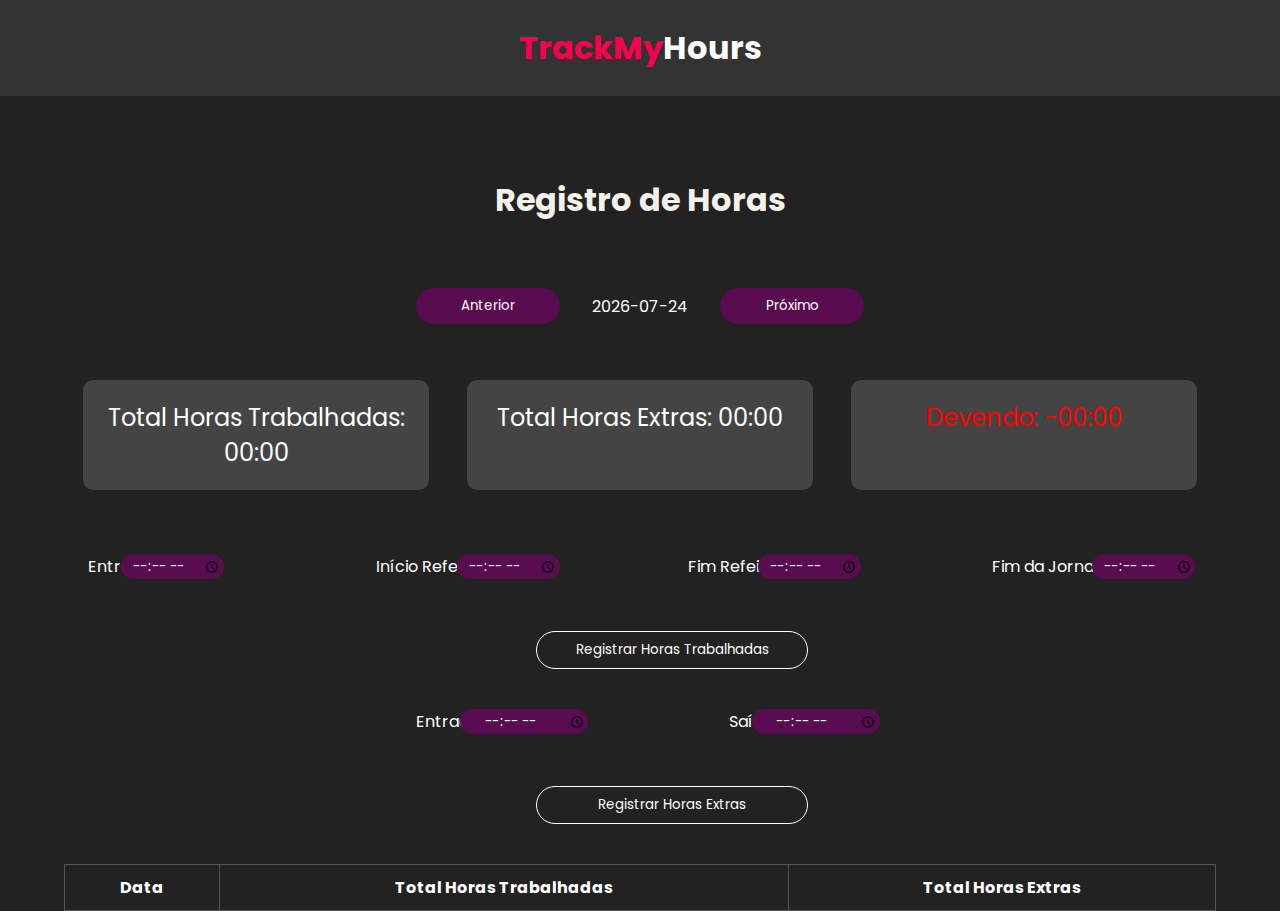
==== pagina.html @ 93a4c467 "Meu Site" ====
<!DOCTYPE html>
<html lang="pt-BR">
<head>
    <meta charset="UTF-8">
    <meta name="viewport" content="width=device-width, initial-scale=1.0">  <!-- Coloque aqui -->
    <link rel="preconnect" href="https://fonts.googleapis.com">
    <link rel="preconnect" href="https://fonts.gstatic.com" crossorigin>
    <link href="https://fonts.googleapis.com/css2?family=Poppins:ital,wght@0,100;0,200;0,300;0,400;0,500;0,600;0,700;0,800;0,900;1,100;1,200;1,300;1,400;1,500;1,600;1,700;1,800;1,900&display=swap" rel="stylesheet">
    <title>Pagina Inicial</title>
    <link rel="stylesheet" href="./pagina.css">
</head>

<body>
    <header>
        <h1>TrackMy<span>Hours</span></h1>
    </header>

    <div class="nome-site">
        <h3>Registro de Horas</h3>
    </div>

    <div class="container">
        <div class="data-navegacao">
            <button class="button-header" id="anterior" onclick="alterarData(-1)">Anterior</button>
            <span class="data-heder" id="data-atual"></span>
            <button class="button-header" id="proximo" onclick="alterarData(1)">Próximo</button>
        </div>

        <div id="totais">
            <div id="totalHorasTrabalhadas">Total Horas Trabalhadas:<br>00:00</div>
            <div id="totalHorasExtras">Total Horas Extras:<br>00:00</div>
            <div id="Devendo">Devendo:<br>00:00</div>
        </div>

        <div id="registroHoras">
            <label class="texto-div1" for="entrada">Entrada:</label>
            <input class="put-div1" type="time" id="entrada">
            
            <label class="texto-div2" for="refeicaoInicio">Início Refeição:</label>
            <input class="put-div2" type="time" id="refeicaoInicio">

            <label class="texto-div3" for="refeicaoFim">Fim Refeição:</label>
            <input class="put-div3" type="time" id="refeicaoFim">

            <label class="texto-div4" for="fimJornada">Fim da Jornada:</label>
            <input class="put-div4" type="time" id="fimJornada">
        </div>

        <button class="button-registro" onclick="calcularHoras()">Registrar Horas Trabalhadas</button>

        <div id="registroHorasExtras">
            <label class="texto-div5" for="entradaExtra">Entrada Extra:</label>
            <input class="put-div5" type="time" id="entradaExtra">

            <label class="texto-div6" for="saidaExtra">Saída Extra:</label>
            <input class="put-div6" type="time" id="saidaExtra">
        </div>

        <button class="button-registro" onclick="calcularHorasExtras()">Registrar Horas Extras</button>

        <div id="registroTabela">
            <table>
                <thead>
                    <tr>
                        <th>Data</th>
                        <th>Total Horas Trabalhadas</th>
                        <th>Total Horas Extras</th>
                    </tr>
                </thead>
                <tbody id="tabelaRegistros"></tbody>
            </table>
        </div>
    </div>

    <script src="./pagina.js"></script>
</body>
</html>
---- pagina.css ----
* {
    margin: 0;
    padding: 0;
    box-sizing: border-box;
    font-family: "Poppins", sans-serif;
}

body {
    font-family: Arial, sans-serif;
    background-color: #222;
    color: #fff;
}

.nome-site {
	display: flex;
	justify-content: center;
	align-items: center;
    margin: 0 0 4rem 0;
}

h3 {
	color: #f4f0ea;
	font-size: 2rem;
}

header {
    text-align: center;
    padding: 1.5rem;
    background-color: #333;
    color: #f9004d;
    margin-bottom: 5rem;
}

header span {
    color: #ffffff;
}

.container {
    width: 90%;
    margin: 0 auto;
}

.data-navegacao {
    display: flex;
    justify-content: center;
    margin-bottom: 3.5rem;
    align-items: center;
}

.button-header {
    background-color: rgb(89, 12, 80);
    color: #ffffff;
    border: none;
    padding: 0.5rem 0.5rem;
    width: 9rem;
    cursor: pointer;
    border-radius: 2rem;
}

.button-header:hover {
    background-color: rgb(149, 48, 137);
}

.data-heder {
    margin:0 2rem;
}

#totais {
    display: flex;
    justify-content: space-around;
    margin: 20px 0;
    text-align: center;
    margin-bottom: 4rem;
}

#totais div {
    background-color: #444;
    padding: 20px;
    border-radius: 10px;
    text-align: center;
    font-size: 1.5em;
    width: 30%;
}

#registroHoras, #registroHorasExtras {
    display: flex;
    justify-content: space-between;
    margin: 20px 0px;
    margin-bottom: 2rem;
}

#registroHoras label, #registroHorasExtras label {
    flex-basis: 20%;
}

.texto-div1 {
    position: relative;
    left: 1.5rem;
}

.texto-div2 {
    position: relative;
    left: 1.5rem;
}

.texto-div3 {
    position: relative;
    left: 3rem;
}

.texto-div4 {
    position: relative;
    left: 4rem;
}

.put-div1 {
    position: relative;
    right: 8rem;
    width: 8rem;
    border-radius: 5rem;
    padding: 0.1rem 0.1rem;
    border: none;
    text-align: center;
    background-color: rgb(89, 12, 80);
    color: #ffffff;

}

.put-div2 {
    position: relative;
    right: 5rem;
    width: 8rem;
    border-radius: 5rem;
    padding: 0.1rem 0.1rem;
    border: none;
    text-align: center;
    background-color: rgb(89, 12, 80);
    color: #ffffff;
}

.put-div3 {
    position: relative;
    right: 4.2rem;
    width: 8rem;
    border-radius: 5rem;
    padding: 0.1rem 0.1rem;
    border: none;
    text-align: center;
    background-color: rgb(89, 12, 80);
    color: #ffffff;
}

.put-div4 {
    position: relative;
    right: 1.3rem;
    width: 8rem;
    border-radius: 5rem;
    padding: 0.1rem 0.1rem;
    border: none;
    text-align: center;
    background-color: rgb(89, 12, 80);
    color: #ffffff;
}

.button-registro {
    margin-left: 41%;
    cursor: pointer;
    margin-top: 20px;
    margin-bottom: 20px;
    border: 0.1rem solid #ffffff;
    border-radius: 2rem;
    padding: 0.5rem 0.5rem;
    background-color: transparent;
    color: #ffffff;
    width: 17rem;
}

.button-registro:hover {
    background-color: #444444;
}

.texto-div5 {
    position: relative;
    left: 22rem;
}

.texto-div6 {
    position: relative;
    left: 1rem;
}

.put-div5 {
    position: relative;
    left: 1.3rem;
    width: 8rem;
    border-radius: 5rem;
    padding: 0.1rem 0.1rem;
    border: none;
    text-align: center;
    background-color: rgb(89, 12, 80);
    color: #ffffff;
}

.put-div6 {
    position: relative;
    right: 21rem;
    width: 8rem;
    border-radius: 5rem;
    padding: 0.1rem 0.1rem;
    border: none;
    text-align: center;
    background-color: rgb(89, 12, 80);
    color: #ffffff;
}

#registroTabela {
    margin-top: 20px;
}

#registroTabela table {
    width: 100%;
    border-collapse: collapse;
}

#registroTabela th, #registroTabela td {
    border: 1px solid #555;
    padding: 10px;
    text-align: center;
}

#Devendo {
    color: red;
}

#Devendo.negativo {
    color: green;
}

/* Ajustes adicionais para telas menores */
@media (max-width: 932px) {

    /* Centralizar o título */
    header {
        
        text-align: center;
        font-size: 0.8rem; /* Ajustar tamanho da fonte do título */
    }

    .data-navegacao {
        flex-direction: column;
        align-items: center;
        margin-bottom: 1.5rem; /* Reduzir espaço */
    }

    .button-header {
        width: 55%;
        margin-bottom: 1rem; /* Diminuir o tamanho do botão */
        margin-top: 1rem;
    }

    /* Ajustar as caixas de totais para ficarem mais proporcionais */
    #totais {
        flex-direction: column;
        align-items: center;
        margin-bottom: 2rem;
    }

    #totais div {
        width: 65%;
        margin-bottom: 1rem;
        font-size: 1.2rem; /* Ajustar o tamanho da fonte */
    }

    /* Ajustar os campos de entrada de hora */
    #registroHoras, #registroHorasExtras {
        flex-direction: column;
        align-items: center;
        margin-bottom: 2rem;
    }

    #registroHoras label, #registroHorasExtras label {
        flex-basis: 50%;
        text-align: center;
        margin-bottom: 1rem;
        position: static;
    }

    .put-div1 {
       display: flex;
       justify-content: center;
       align-items: center;
       width: 75%;
       right: 0.1rem;
       padding: 0.5rem;
       margin-bottom: 1rem;
    }

    .put-div2 {
        display: flex;
        justify-content: center;
        width: 75%;
        right: 0.1rem;
        padding: 0.5rem;
        margin-bottom: 1rem;
    }
    
    .put-div3 {
        display: flex;
        justify-content: center;
        align-items: center;
        width: 75%;
        right: 0.1rem;
        padding: 0.5rem;
        margin-bottom: 1rem;
    }

    .put-div4 {
        display: flex;
        justify-content: center;
        align-items: center;
        width: 75%;
        right: 0.1rem;
        padding: 0.5rem;
        margin-bottom: 1rem;
    }

    .put-div5 {
        display: flex;
        justify-content: center;
        align-items: center;
        width: 75%;
        right: 0.1rem;
        padding: 0.5rem;
        margin-bottom: 1rem;
        margin-top: 1rem;
        left: 0.2rem;
    }

    .put-div6 {
        display: flex;
        justify-content: center;
        align-items: center;
        width: 75%;
        right: 0.1rem;
        padding: 0.5rem;
    }   

    .button-registro {
        width: 80%;
        margin-left: 10%;
    }

    /* Tabela de registro de horas */
    #registroTabela table {
        width: 100%;
    }
}
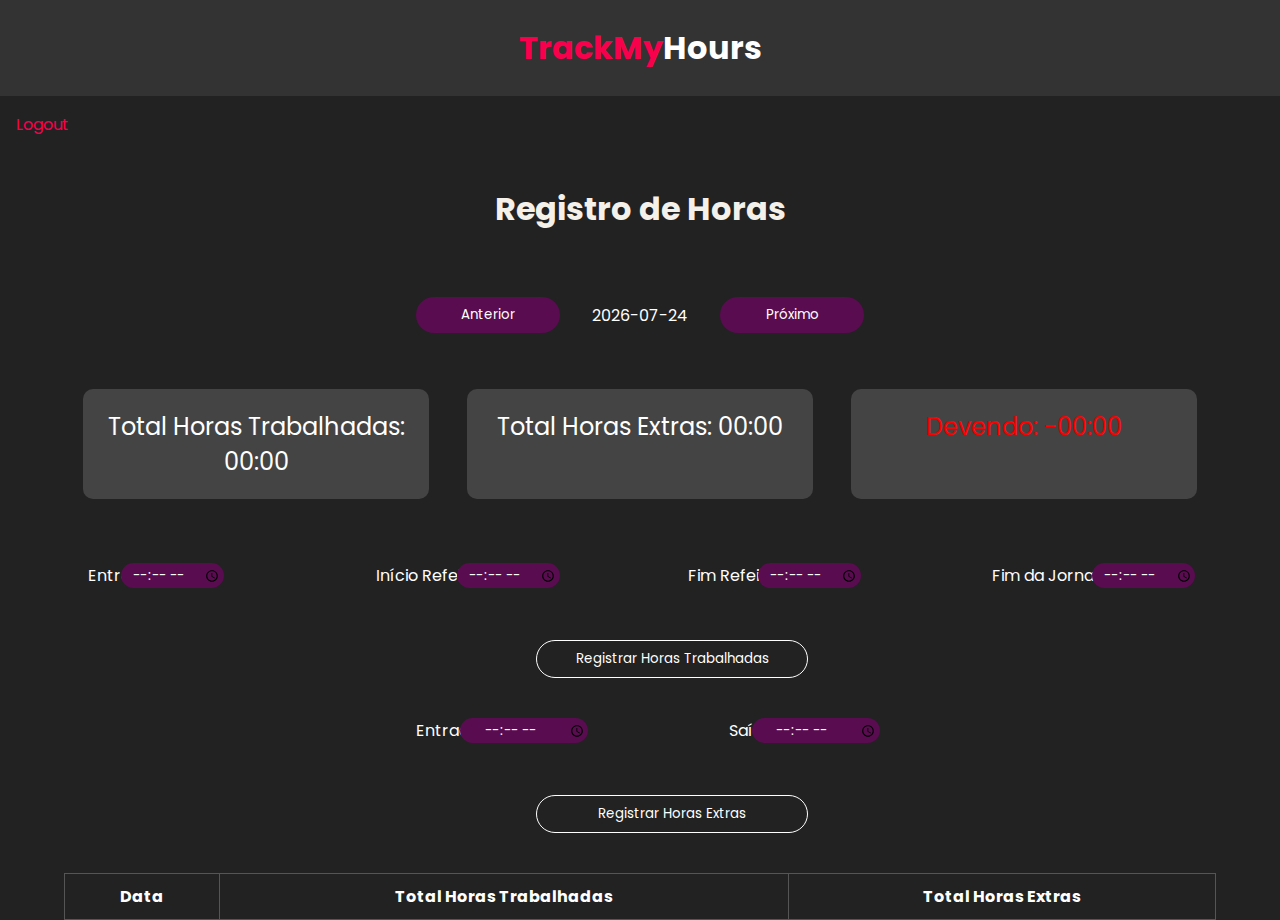
==== commit 03a2b23c: "adicionando botões de voltar" ====
--- a/pagina.html
+++ b/pagina.html
@@ -1,19 +1,27 @@
 <!DOCTYPE html>
 <html lang="pt-BR">
+
 <head>
     <meta charset="UTF-8">
-    <meta name="viewport" content="width=device-width, initial-scale=1.0">  <!-- Coloque aqui -->
+    <meta name="viewport" content="width=device-width, initial-scale=1.0"> <!-- Coloque aqui -->
     <link rel="preconnect" href="https://fonts.googleapis.com">
     <link rel="preconnect" href="https://fonts.gstatic.com" crossorigin>
-    <link href="https://fonts.googleapis.com/css2?family=Poppins:ital,wght@0,100;0,200;0,300;0,400;0,500;0,600;0,700;0,800;0,900;1,100;1,200;1,300;1,400;1,500;1,600;1,700;1,800;1,900&display=swap" rel="stylesheet">
+    <link
+        href="https://fonts.googleapis.com/css2?family=Poppins:ital,wght@0,100;0,200;0,300;0,400;0,500;0,600;0,700;0,800;0,900;1,100;1,200;1,300;1,400;1,500;1,600;1,700;1,800;1,900&display=swap"
+        rel="stylesheet">
     <title>Pagina Inicial</title>
     <link rel="stylesheet" href="./pagina.css">
+    <link rel="icon" href="./favicon.jpg" type="image/x-icon">
 </head>
 
 <body>
     <header>
         <h1>TrackMy<span>Hours</span></h1>
     </header>
+
+    <div class="botao-sair">
+        <a href="./index.html">Logout</a>
+    </div>
 
     <div class="nome-site">
         <h3>Registro de Horas</h3>
@@ -35,7 +43,7 @@
         <div id="registroHoras">
             <label class="texto-div1" for="entrada">Entrada:</label>
             <input class="put-div1" type="time" id="entrada">
-            
+
             <label class="texto-div2" for="refeicaoInicio">Início Refeição:</label>
             <input class="put-div2" type="time" id="refeicaoInicio">
 
@@ -74,4 +82,5 @@
 
     <script src="./pagina.js"></script>
 </body>
-</html>
+
+</html>--- a/pagina.css
+++ b/pagina.css
@@ -11,6 +11,20 @@
     color: #fff;
 }
 
+.botao-sair {
+    margin: 1rem 0 3rem 1rem;
+}
+
+.botao-sair a {
+    text-decoration: none;
+    color: #f9004d;
+}
+
+.botao-sair a:hover {
+    text-decoration: underline;
+    transform: scale(1.2);
+}
+
 .nome-site {
 	display: flex;
 	justify-content: center;
@@ -28,7 +42,7 @@
     padding: 1.5rem;
     background-color: #333;
     color: #f9004d;
-    margin-bottom: 5rem;
+
 }
 
 header span {
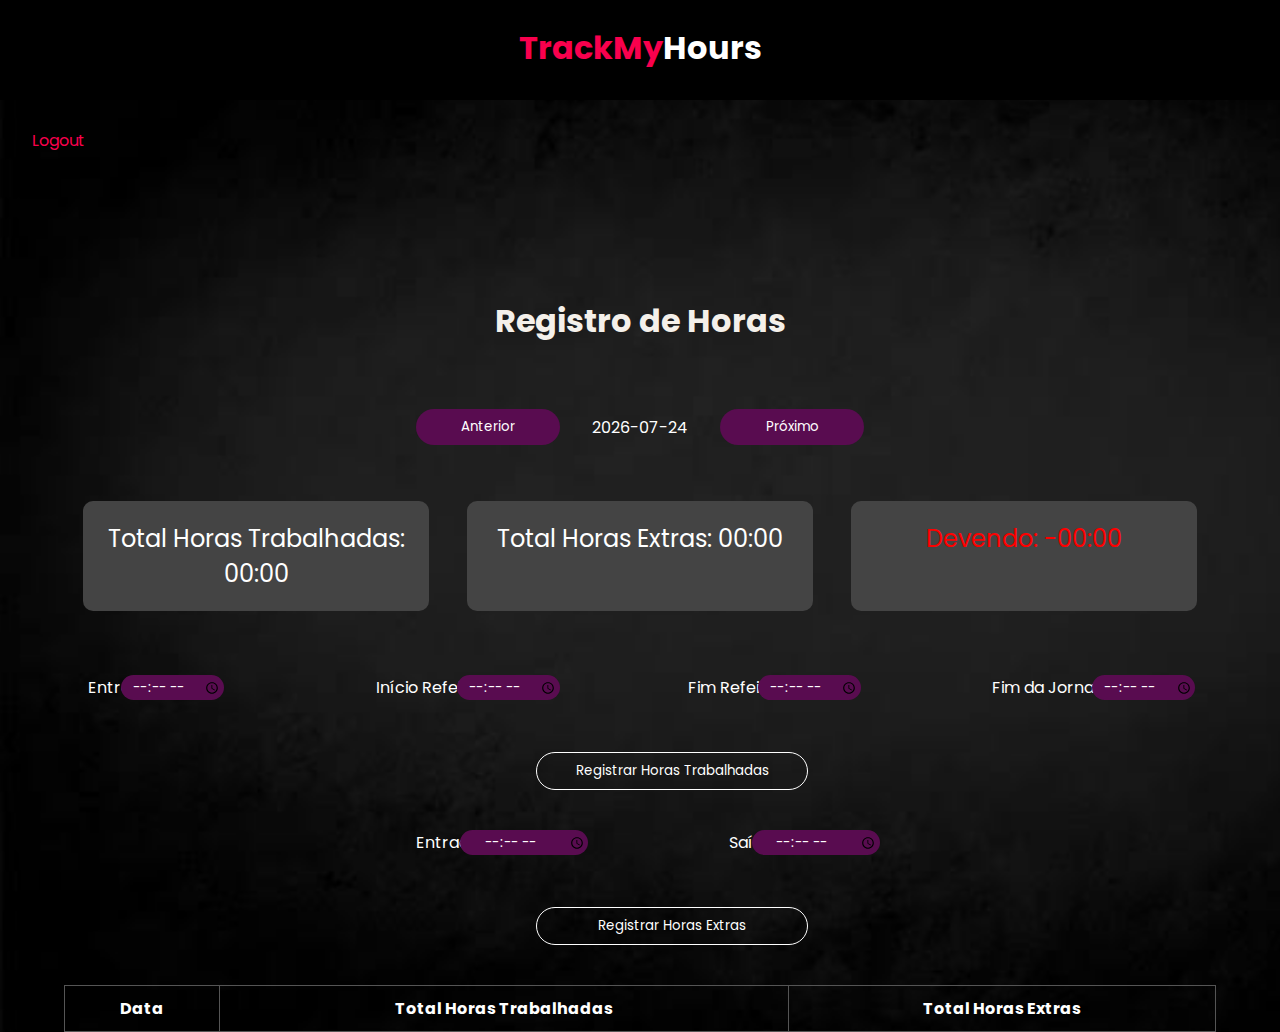
==== commit 438c0a68: "atualização background" ====
--- a/pagina.html
+++ b/pagina.html
@@ -11,7 +11,7 @@
         rel="stylesheet">
     <title>Pagina Inicial</title>
     <link rel="stylesheet" href="./pagina.css">
-    <link rel="icon" href="./favicon.jpg" type="image/x-icon">
+    <link rel="icon" href="./img/favicon.jpg" type="image/x-icon">
 </head>
 
 <body>
--- a/pagina.css
+++ b/pagina.css
@@ -7,12 +7,14 @@
 
 body {
     font-family: Arial, sans-serif;
-    background-color: #222;
+    background-image: url(./img/background.png);
+    background-size: cover;
     color: #fff;
 }
 
 .botao-sair {
-    margin: 1rem 0 3rem 1rem;
+    margin: 1rem 0 2rem 2rem;
+    padding: 7rem 0;
 }
 
 .botao-sair a {
@@ -38,9 +40,15 @@
 }
 
 header {
+    position: fixed;
+    width: 100%;
+    height: 100px;
+    top: 0;
+    left: 0;
+    z-index: 1000;
     text-align: center;
     padding: 1.5rem;
-    background-color: #333;
+    background-color: #000000;
     color: #f9004d;
 
 }
